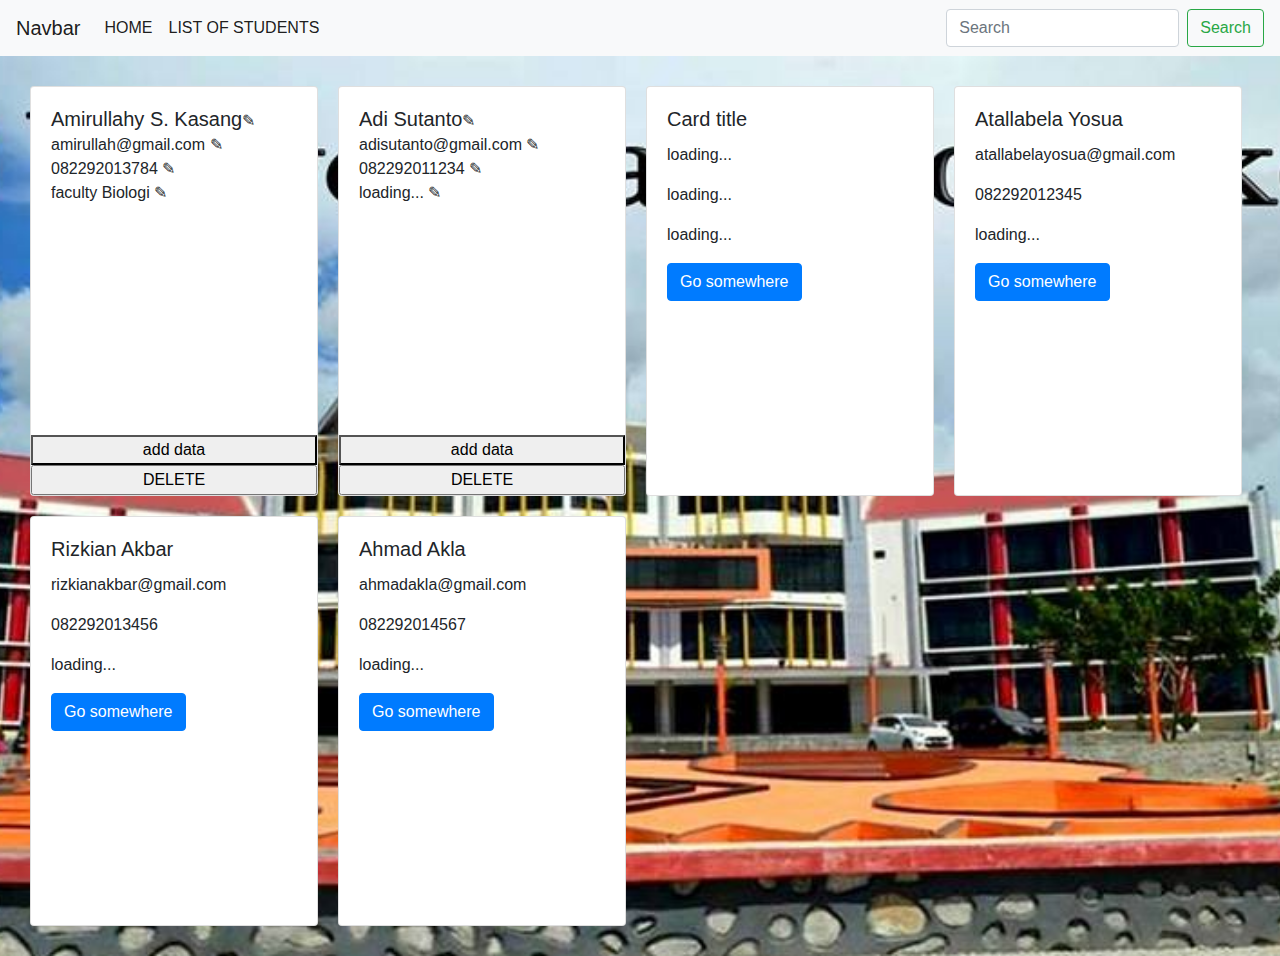
==== listofstudent.html @ 23892515 "first commit" ====
<!doctype html>
<html lang="en">
  <head>
    <!-- Required meta tags -->
    <meta charset="utf-8">
    <meta name="viewport" content="width=device-width, initial-scale=1, shrink-to-fit=no">

    <!-- Bootstrap CSS -->
    <link rel="stylesheet" href="https://stackpath.bootstrapcdn.com/bootstrap/4.4.1/css/bootstrap.min.css" integrity="sha384-Vkoo8x4CGsO3+Hhxv8T/Q5PaXtkKtu6ug5TOeNV6gBiFeWPGFN9MuhOf23Q9Ifjh" crossorigin="anonymous">
    <link rel="stylesheet" href="./style/style.css">

    <title>Hello, world!</title>
  </head>
  <body>
    <nav class="navbar navbar-expand-lg navbar-light bg-light">
        <a class="navbar-brand" href="#">Navbar</a>
        <button class="navbar-toggler" type="button" data-toggle="collapse" data-target="#navbarNavDropdown" aria-controls="navbarNavDropdown" aria-expanded="false" aria-label="Toggle navigation">
          <span class="navbar-toggler-icon"></span>
        </button>
        <div class="collapse navbar-collapse" id="navbarNavDropdown">
          <ul class="navbar-nav">
            <li class="nav-item active">
              <a class="nav-link" href="#">HOME <span class="sr-only">(current)</span></a>
            </li>
            <li class="nav-item active">
              <a class="nav-link" href="./listofstudent.html">LIST OF STUDENTS</a>
            </li>
            
          </ul>
        </div>
 
        <form class="form-inline">
          <input class="form-control mr-sm-2" type="search" placeholder="Search" aria-label="Search">
          <button class="btn btn-outline-success my-2 my-sm-0" type="submit">Search</button>
        </form>
      </nav>
      <div id="div1"></div>
      <section class="body" style="padding: 20px; display: flex; flex-wrap: wrap;">

        <div class="card" id="elementone" style="width: 18rem; margin:10px;">
            <!-- <img src="..." class="card-img-top" alt="..."> -->
            <div class="card-body" id="myUL">
              <h5 style="display: inline;" class="card-title" id="namestudent">Card title </h5><span onclick="sHOWNAME()">&#9998;</span>
              <div id=uPDATENAME style="display: none;">  
                <input type="text" id="iNPUTNAME" placeholder="insert...">
                  <span onclick="uPDATENAME()">Update</span>
                </div>
                <br>
              
              <p style="display: inline;" class="card-text" id="email">loading...</p>
              <span onclick="sHOWEMAIL()">&#9998;</span>
              <div id=uPDATEEMAIL style="display: none;">  
                <input type="text" id="iNPUTEMAIL" placeholder="insert...">
                  <span onclick="uPDATEEMAIL()">Update</span>
                </div>
                <br>
                <p style="display: inline;" class="card-text" id="phone">loading...</p>
                <span onclick="sHOWPHONE()">&#9998;</span>
                <div id=uPDATEPHONE style="display: none;">  
                  <input type="text" id="iNPUTPHONE" placeholder="insert...">
                    <span onclick="uPDATEPHONE()">Update</span>
                  </div>
                  <br>
                  <p style="display: inline;" class="card-text" id="faculty">loading...</p>
                  <span onclick="sHOWFACULTY()">&#9998;</span>
                  <div id=uPDATEFACULTY style="display: none;">  
                    <input type="text" id="iNPUTFACULTY" placeholder="insert...">
                      <span onclick="uPDATEFACULTY()">Update</span>
                    </div>
                </div>
              <button onclick="showinput()">add data</button>
              <div id=inputdata style="display: none;">  
              <input type="text" id="myInput" placeholder="Title...">
                <span onclick="newElement()" class="addBtn">Add</span>
              </div>
              <input type="button" value="DELETE" onclick="removeDummy()" />
           
          </div>
          <div class="card" id="elementone" style="width: 18rem; margin:10px;">
            <!-- <img src="..." class="card-img-top" alt="..."> -->
            <div class="card-body" id="myUL">
              <h5 style="display: inline;" class="card-title" id="namestudent1">Card title </h5><span onclick="sHOWNAME1()">&#9998;</span>
              <div id=uPDATENAME1 style="display: none;">  
                <input type="text" id="iNPUTNAME1" placeholder="insert...">
                  <span onclick="uPDATENAME1()">Update</span>
                </div>
                <br>
              
              <p style="display: inline;" class="card-text" id="email1">loading...</p>
              <span onclick="sHOWEMAIL()">&#9998;</span>
              <div id=uPDATEEMAIL style="display: none;">  
                <input type="text" id="iNPUTEMAIL" placeholder="insert...">
                  <span onclick="uPDATEEMAIL()">Update</span>
                </div>
                <br>
                <p style="display: inline;" class="card-text" id="phone1">loading...</p>
                <span onclick="sHOWPHONE()">&#9998;</span>
                <div id=uPDATEPHONE style="display: none;">  
                  <input type="text" id="iNPUTPHONE" placeholder="insert...">
                    <span onclick="uPDATEPHONE()">Update</span>
                  </div>
                  <br>
                  <p style="display: inline;" class="card-text" id="faculty1">loading...</p>
                  <span onclick="sHOWFACULTY()">&#9998;</span>
                  <div id=uPDATEFACULTY style="display: none;">  
                    <input type="text" id="iNPUTFACULTY" placeholder="insert...">
                      <span onclick="uPDATEFACULTY()">Update</span>
                    </div>
                </div>
              <button onclick="showinput()">add data</button>
              <div id=inputdata style="display: none;">  
              <input type="text" id="myInput" placeholder="Title...">
                <span onclick="newElement()" class="addBtn">Add</span>
              </div>
              <input type="button" value="DELETE" onclick="removeDummy()" />
           
          </div>
           <div class="card" style="width: 18rem;; margin:10px">
            <!-- <img src="..." class="card-img-top" alt="..."> -->
            <div class="card-body">
              <h5 class="card-title" id="namestudent1">Card title</h5>
              <p class="card-text" id="email1">loading...</p>
              <p class="card-text" id="phone1">loading...</p>
              <p class="card-text" id="major1">loading...</p>

              <a href="#" class="btn btn-primary">Go somewhere</a>
            </div>
          </div>
          <div class="card" style="width: 18rem;; margin:10px">
            <!-- <img src="..." class="card-img-top" alt="..."> -->
            <div class="card-body">
              <h5 class="card-title" id="namestudent2">Card title</h5>
              <p class="card-text" id="email2">loading...</p>
              <p class="card-text" id="phone2">loading...</p>
              <p class="card-text" id="major2">loading...</p>

              <a href="#" class="btn btn-primary">Go somewhere</a>
            </div>
          </div>
          <div class="card" style="width: 18rem; margin:10px;">
            <!-- <img src="..." class="card-img-top" alt="..."> -->
            <div class="card-body">
              <h5 class="card-title" id="namestudent3">Card title</h5>
              <p class="card-text" id="email3">loading...</p>
              <p class="card-text" id="phone3">loading...</p>
              <p class="card-text" id="major3">loading...</p>

              <a href="#" class="btn btn-primary">Go somewhere</a>
            </div>
          </div>
          <div class="card" style="width: 18rem; margin:10px;">
            <!-- <img src="..." class="card-img-top" alt="..."> -->
            <div class="card-body">
              <h5 class="card-title" id="namestudent4">Card title</h5>
              <p class="card-text" id="email4">loading...</p>
              <p class="card-text" id="phone4">loading...</p>
              <p class="card-text" id="major4">loading...</p>

              <a href="#" class="btn btn-primary">Go somewhere</a>
            </div>
          </div>

      </section>
     

    <!-- Optional JavaScript -->
    <!-- jQuery first, then Popper.js, then Bootstrap JS -->
    <script src="https://code.jquery.com/jquery-3.4.1.slim.min.js" integrity="sha384-J6qa4849blE2+poT4WnyKhv5vZF5SrPo0iEjwBvKU7imGFAV0wwj1yYfoRSJoZ+n" crossorigin="anonymous"></script>
    <script src="https://cdn.jsdelivr.net/npm/popper.js@1.16.0/dist/umd/popper.min.js" integrity="sha384-Q6E9RHvbIyZFJoft+2mJbHaEWldlvI9IOYy5n3zV9zzTtmI3UksdQRVvoxMfooAo" crossorigin="anonymous"></script>
    <script src="https://stackpath.bootstrapcdn.com/bootstrap/4.4.1/js/bootstrap.min.js" integrity="sha384-wfSDF2E50Y2D1uUdj0O3uMBJnjuUD4Ih7YwaYd1iqfktj0Uod8GCExl3Og8ifwB6" crossorigin="anonymous"></script>
    <script src="./index.js"></script>

  </body>
</html>
---- style/style.css ----
body, html {
    height: 100%;
    margin: 0;
  }
.body {
    /* The image used */
    background-image: url("./untad.jpg");
  
    /* Full height */
    height: 100%; 
  
    /* Center and scale the image nicely */
    background-position: center;
    background-repeat: no-repeat;
    background-size: cover;
  }
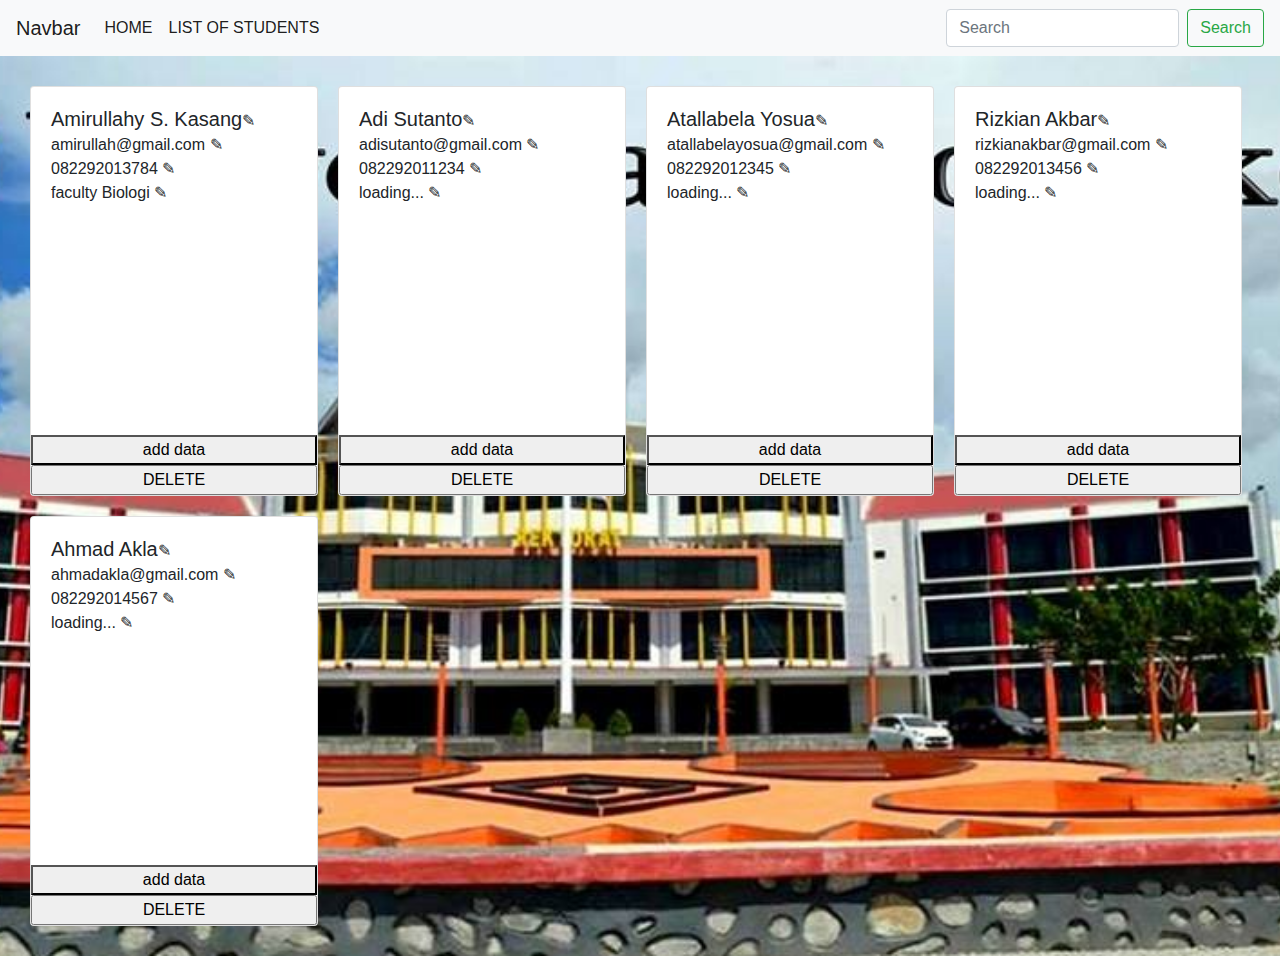
==== commit cc39e65f: "add edit data" ====
--- a/listofstudent.html
+++ b/listofstudent.html
@@ -73,10 +73,10 @@
               <input type="text" id="myInput" placeholder="Title...">
                 <span onclick="newElement()" class="addBtn">Add</span>
               </div>
-              <input type="button" value="DELETE" onclick="removeDummy()" />
-           
-          </div>
-          <div class="card" id="elementone" style="width: 18rem; margin:10px;">
+              <input type="button" value="DELETE" onclick="elementone()" />
+           
+          </div>
+          <div class="card" id="elementtwo" style="width: 18rem; margin:10px;">
             <!-- <img src="..." class="card-img-top" alt="..."> -->
             <div class="card-body" id="myUL">
               <h5 style="display: inline;" class="card-title" id="namestudent1">Card title </h5><span onclick="sHOWNAME1()">&#9998;</span>
@@ -87,17 +87,17 @@
                 <br>
               
               <p style="display: inline;" class="card-text" id="email1">loading...</p>
-              <span onclick="sHOWEMAIL()">&#9998;</span>
-              <div id=uPDATEEMAIL style="display: none;">  
-                <input type="text" id="iNPUTEMAIL" placeholder="insert...">
-                  <span onclick="uPDATEEMAIL()">Update</span>
+              <span onclick="sHOWEMAIL1()">&#9998;</span>
+              <div id=uPDATEEMAIL1 style="display: none;">  
+                <input type="text" id="iNPUTEMAIL1" placeholder="insert...">
+                  <span onclick="uPDATEEMAIL1()">Update</span>
                 </div>
                 <br>
                 <p style="display: inline;" class="card-text" id="phone1">loading...</p>
-                <span onclick="sHOWPHONE()">&#9998;</span>
-                <div id=uPDATEPHONE style="display: none;">  
-                  <input type="text" id="iNPUTPHONE" placeholder="insert...">
-                    <span onclick="uPDATEPHONE()">Update</span>
+                <span onclick="sHOWPHONE1()">&#9998;</span>
+                <div id=uPDATEPHONE1 style="display: none;">  
+                  <input type="text" id="iNPUTPHONE1" placeholder="insert...">
+                    <span onclick="uPDATEPHONE1()">Update</span>
                   </div>
                   <br>
                   <p style="display: inline;" class="card-text" id="faculty1">loading...</p>
@@ -112,54 +112,127 @@
               <input type="text" id="myInput" placeholder="Title...">
                 <span onclick="newElement()" class="addBtn">Add</span>
               </div>
+              <input type="button" value="DELETE" onclick="elementtwo()" />
+           
+          </div>
+          <div class="card" id="elementone" style="width: 18rem; margin:10px;">
+            <!-- <img src="..." class="card-img-top" alt="..."> -->
+            <div class="card-body" id="myUL">
+              <h5 style="display: inline;" class="card-title" id="namestudent2">Card title </h5><span onclick="sHOWNAME2()">&#9998;</span>
+              <div id=uPDATENAME2 style="display: none;">  
+                <input type="text" id="iNPUTNAME2" placeholder="insert...">
+                  <span onclick="uPDATENAME2()">Update</span>
+                </div>
+                <br>
+              
+              <p style="display: inline;" class="card-text" id="email2">loading...</p>
+              <span onclick="sHOWEMAIL()">&#9998;</span>
+              <div id=uPDATEEMAIL style="display: none;">  
+                <input type="text" id="iNPUTEMAIL" placeholder="insert...">
+                  <span onclick="uPDATEEMAIL()">Update</span>
+                </div>
+                <br>
+                <p style="display: inline;" class="card-text" id="phone2">loading...</p>
+                <span onclick="sHOWPHONE()">&#9998;</span>
+                <div id=uPDATEPHONE style="display: none;">  
+                  <input type="text" id="iNPUTPHONE" placeholder="insert...">
+                    <span onclick="uPDATEPHONE()">Update</span>
+                  </div>
+                  <br>
+                  <p style="display: inline;" class="card-text" id="faculty2">loading...</p>
+                  <span onclick="sHOWFACULTY()">&#9998;</span>
+                  <div id=uPDATEFACULTY style="display: none;">  
+                    <input type="text" id="iNPUTFACULTY" placeholder="insert...">
+                      <span onclick="uPDATEFACULTY()">Update</span>
+                    </div>
+                </div>
+              <button onclick="showinput()">add data</button>
+              <div id=inputdata style="display: none;">  
+              <input type="text" id="myInput" placeholder="Title...">
+                <span onclick="newElement()" class="addBtn">Add</span>
+              </div>
               <input type="button" value="DELETE" onclick="removeDummy()" />
            
           </div>
-           <div class="card" style="width: 18rem;; margin:10px">
-            <!-- <img src="..." class="card-img-top" alt="..."> -->
-            <div class="card-body">
-              <h5 class="card-title" id="namestudent1">Card title</h5>
-              <p class="card-text" id="email1">loading...</p>
-              <p class="card-text" id="phone1">loading...</p>
-              <p class="card-text" id="major1">loading...</p>
-
-              <a href="#" class="btn btn-primary">Go somewhere</a>
-            </div>
-          </div>
-          <div class="card" style="width: 18rem;; margin:10px">
-            <!-- <img src="..." class="card-img-top" alt="..."> -->
-            <div class="card-body">
-              <h5 class="card-title" id="namestudent2">Card title</h5>
-              <p class="card-text" id="email2">loading...</p>
-              <p class="card-text" id="phone2">loading...</p>
-              <p class="card-text" id="major2">loading...</p>
-
-              <a href="#" class="btn btn-primary">Go somewhere</a>
-            </div>
-          </div>
-          <div class="card" style="width: 18rem; margin:10px;">
-            <!-- <img src="..." class="card-img-top" alt="..."> -->
-            <div class="card-body">
-              <h5 class="card-title" id="namestudent3">Card title</h5>
-              <p class="card-text" id="email3">loading...</p>
-              <p class="card-text" id="phone3">loading...</p>
-              <p class="card-text" id="major3">loading...</p>
-
-              <a href="#" class="btn btn-primary">Go somewhere</a>
-            </div>
-          </div>
-          <div class="card" style="width: 18rem; margin:10px;">
-            <!-- <img src="..." class="card-img-top" alt="..."> -->
-            <div class="card-body">
-              <h5 class="card-title" id="namestudent4">Card title</h5>
-              <p class="card-text" id="email4">loading...</p>
-              <p class="card-text" id="phone4">loading...</p>
-              <p class="card-text" id="major4">loading...</p>
-
-              <a href="#" class="btn btn-primary">Go somewhere</a>
-            </div>
-          </div>
-
+          <div class="card" id="elementone" style="width: 18rem; margin:10px;">
+            <!-- <img src="..." class="card-img-top" alt="..."> -->
+            <div class="card-body" id="myUL">
+              <h5 style="display: inline;" class="card-title" id="namestudent3">Card title </h5><span onclick="sHOWNAME3()">&#9998;</span>
+              <div id=uPDATENAME3 style="display: none;">  
+                <input type="text" id="iNPUTNAME3" placeholder="insert...">
+                  <span onclick="uPDATENAME3()">Update</span>
+                </div>
+                <br>
+              
+              <p style="display: inline;" class="card-text" id="email3">loading...</p>
+              <span onclick="sHOWEMAIL()">&#9998;</span>
+              <div id=uPDATEEMAIL style="display: none;">  
+                <input type="text" id="iNPUTEMAIL" placeholder="insert...">
+                  <span onclick="uPDATEEMAIL()">Update</span>
+                </div>
+                <br>
+                <p style="display: inline;" class="card-text" id="phone3">loading...</p>
+                <span onclick="sHOWPHONE()">&#9998;</span>
+                <div id=uPDATEPHONE style="display: none;">  
+                  <input type="text" id="iNPUTPHONE" placeholder="insert...">
+                    <span onclick="uPDATEPHONE()">Update</span>
+                  </div>
+                  <br>
+                  <p style="display: inline;" class="card-text" id="faculty3">loading...</p>
+                  <span onclick="sHOWFACULTY()">&#9998;</span>
+                  <div id=uPDATEFACULTY style="display: none;">  
+                    <input type="text" id="iNPUTFACULTY" placeholder="insert...">
+                      <span onclick="uPDATEFACULTY()">Update</span>
+                    </div>
+                </div>
+              <button onclick="showinput()">add data</button>
+              <div id=inputdata style="display: none;">  
+              <input type="text" id="myInput" placeholder="Title...">
+                <span onclick="newElement()" class="addBtn">Add</span>
+              </div>
+              <input type="button" value="DELETE" onclick="removeDummy()" />
+           
+          </div>
+          <div class="card" id="elementone" style="width: 18rem; margin:10px;">
+            <!-- <img src="..." class="card-img-top" alt="..."> -->
+            <div class="card-body" id="myUL">
+              <h5 style="display: inline;" class="card-title" id="namestudent4">Card title </h5><span onclick="sHOWNAME4()">&#9998;</span>
+              <div id=uPDATENAME4 style="display: none;">  
+                <input type="text" id="iNPUTNAME4" placeholder="insert...">
+                  <span onclick="uPDATENAME4()">Update</span>
+                </div>
+                <br>
+              
+              <p style="display: inline;" class="card-text" id="email4">loading...</p>
+              <span onclick="sHOWEMAIL()">&#9998;</span>
+              <div id=uPDATEEMAIL style="display: none;">  
+                <input type="text" id="iNPUTEMAIL" placeholder="insert...">
+                  <span onclick="uPDATEEMAIL()">Update</span>
+                </div>
+                <br>
+                <p style="display: inline;" class="card-text" id="phone4">loading...</p>
+                <span onclick="sHOWPHONE()">&#9998;</span>
+                <div id=uPDATEPHONE style="display: none;">  
+                  <input type="text" id="iNPUTPHONE" placeholder="insert...">
+                    <span onclick="uPDATEPHONE()">Update</span>
+                  </div>
+                  <br>
+                  <p style="display: inline;" class="card-text" id="faculty4">loading...</p>
+                  <span onclick="sHOWFACULTY()">&#9998;</span>
+                  <div id=uPDATEFACULTY style="display: none;">  
+                    <input type="text" id="iNPUTFACULTY" placeholder="insert...">
+                      <span onclick="uPDATEFACULTY()">Update</span>
+                    </div>
+                </div>
+              <button onclick="showinput()">add data</button>
+              <div id=inputdata style="display: none;">  
+              <input type="text" id="myInput" placeholder="Title...">
+                <span onclick="newElement()" class="addBtn">Add</span>
+              </div>
+              <input type="button" value="DELETE" onclick="removeDummy()" />
+           
+          </div>
+        
       </section>
      
 
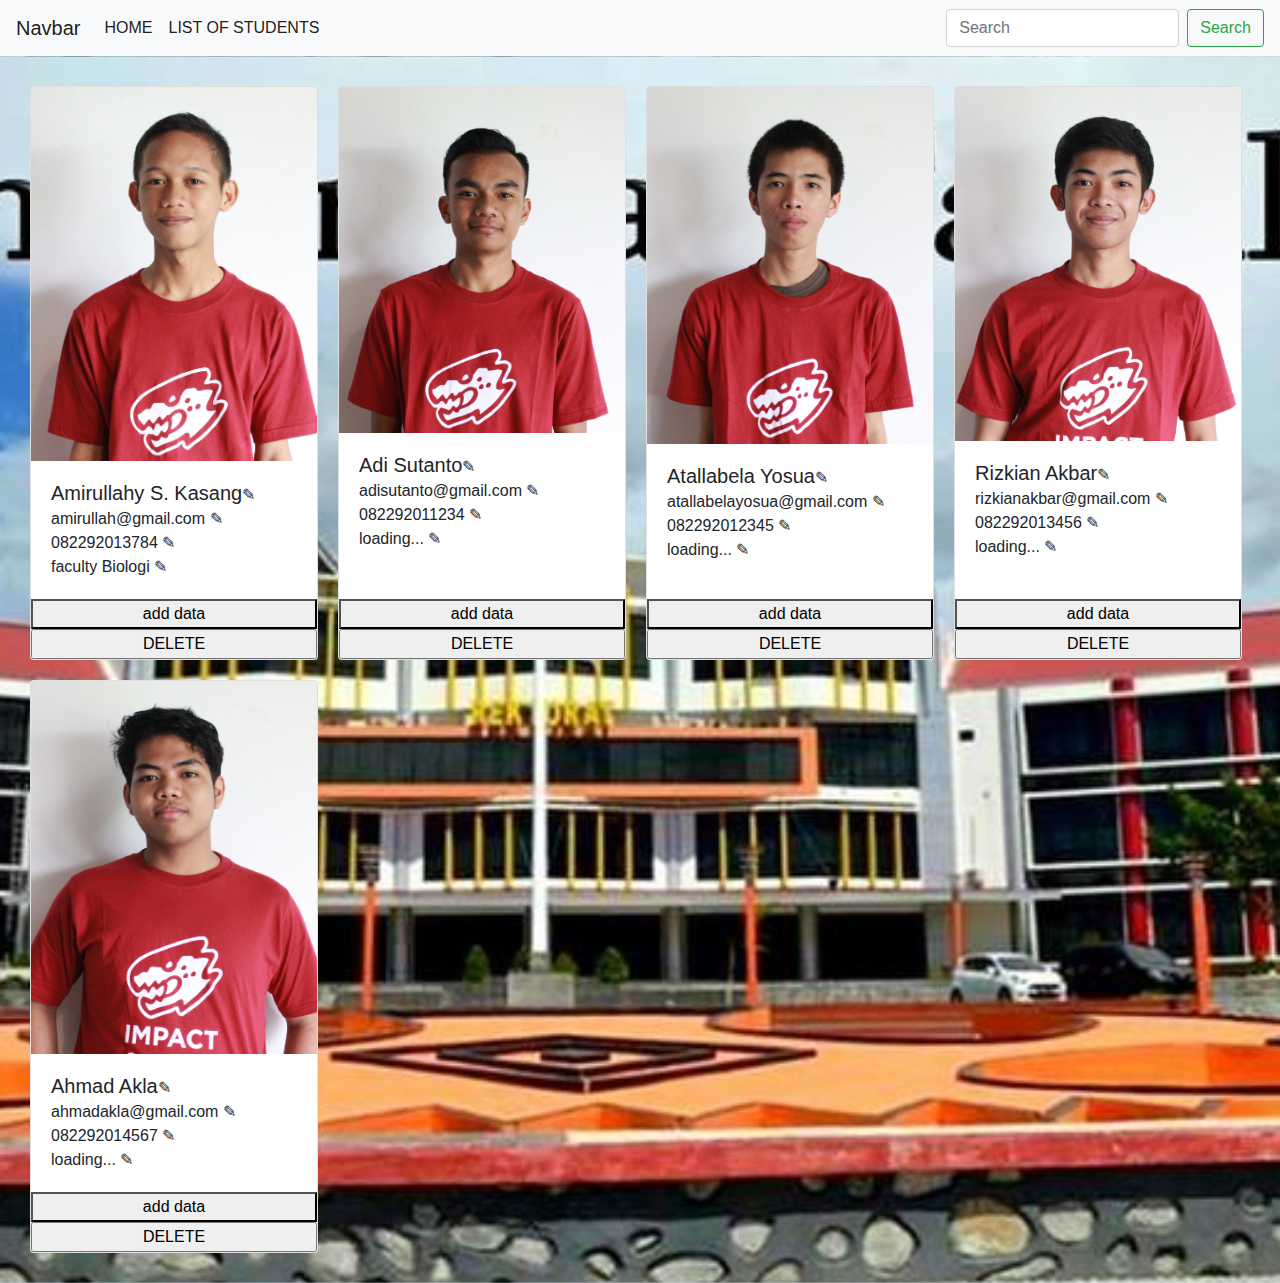
==== commit e05d4fc3: "add pic" ====
--- a/listofstudent.html
+++ b/listofstudent.html
@@ -7,7 +7,7 @@
 
     <!-- Bootstrap CSS -->
     <link rel="stylesheet" href="https://stackpath.bootstrapcdn.com/bootstrap/4.4.1/css/bootstrap.min.css" integrity="sha384-Vkoo8x4CGsO3+Hhxv8T/Q5PaXtkKtu6ug5TOeNV6gBiFeWPGFN9MuhOf23Q9Ifjh" crossorigin="anonymous">
-    <link rel="stylesheet" href="./style/style.css">
+    <link rel="stylesheet" href="./css/style.css">
 
     <title>Hello, world!</title>
   </head>
@@ -38,7 +38,7 @@
       <section class="body" style="padding: 20px; display: flex; flex-wrap: wrap;">
 
         <div class="card" id="elementone" style="width: 18rem; margin:10px;">
-            <!-- <img src="..." class="card-img-top" alt="..."> -->
+            <img src="assets/IMG_0419.JPG" class="card-img-top" alt="...">
             <div class="card-body" id="myUL">
               <h5 style="display: inline;" class="card-title" id="namestudent">Card title </h5><span onclick="sHOWNAME()">&#9998;</span>
               <div id=uPDATENAME style="display: none;">  
@@ -77,7 +77,7 @@
            
           </div>
           <div class="card" id="elementtwo" style="width: 18rem; margin:10px;">
-            <!-- <img src="..." class="card-img-top" alt="..."> -->
+            <img src="assets/IMG_0407.JPG" class="card-img-top" alt="...">
             <div class="card-body" id="myUL">
               <h5 style="display: inline;" class="card-title" id="namestudent1">Card title </h5><span onclick="sHOWNAME1()">&#9998;</span>
               <div id=uPDATENAME1 style="display: none;">  
@@ -116,7 +116,7 @@
            
           </div>
           <div class="card" id="elementone" style="width: 18rem; margin:10px;">
-            <!-- <img src="..." class="card-img-top" alt="..."> -->
+            <img src="assets/IMG_0411.JPG" class="card-img-top" alt="...">
             <div class="card-body" id="myUL">
               <h5 style="display: inline;" class="card-title" id="namestudent2">Card title </h5><span onclick="sHOWNAME2()">&#9998;</span>
               <div id=uPDATENAME2 style="display: none;">  
@@ -155,7 +155,7 @@
            
           </div>
           <div class="card" id="elementone" style="width: 18rem; margin:10px;">
-            <!-- <img src="..." class="card-img-top" alt="..."> -->
+            <img src="assets/IMG_0415.JPG" class="card-img-top" alt="...">
             <div class="card-body" id="myUL">
               <h5 style="display: inline;" class="card-title" id="namestudent3">Card title </h5><span onclick="sHOWNAME3()">&#9998;</span>
               <div id=uPDATENAME3 style="display: none;">  
@@ -194,7 +194,7 @@
            
           </div>
           <div class="card" id="elementone" style="width: 18rem; margin:10px;">
-            <!-- <img src="..." class="card-img-top" alt="..."> -->
+            <img src="assets/IMG_0417.JPG" class="card-img-top" alt="...">
             <div class="card-body" id="myUL">
               <h5 style="display: inline;" class="card-title" id="namestudent4">Card title </h5><span onclick="sHOWNAME4()">&#9998;</span>
               <div id=uPDATENAME4 style="display: none;">  
--- a/css/style.css
+++ b/css/style.css
@@ -0,0 +1,16 @@
+body, html {
+    height: 100%;
+    margin: 0;
+  }
+.body {
+    /* The image used */
+    background-image: url("./untad.jpg");
+    
+  
+    /* Full height */
+  
+    /* Center and scale the image nicely */
+    background-position: center;
+    background-repeat: repeat-y;
+    background-size: cover;
+  }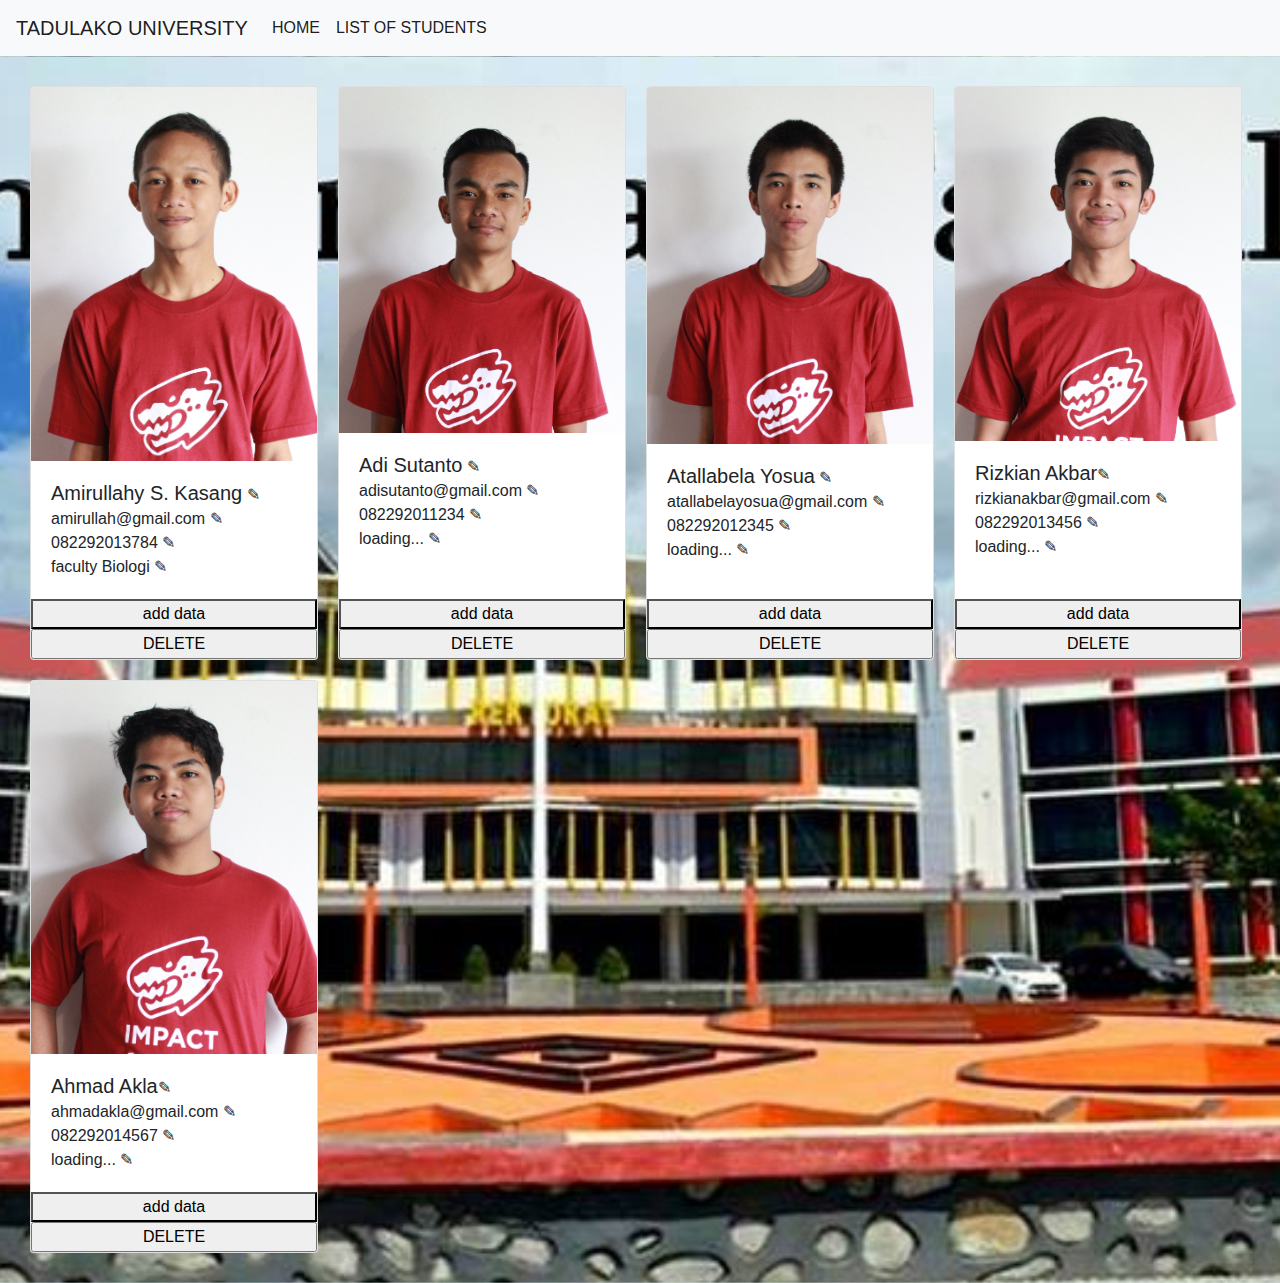
==== commit 4b87f04e: "fix path" ====
--- a/listofstudent.html
+++ b/listofstudent.html
@@ -1,162 +1,198 @@
-<!doctype html>
+<!DOCTYPE html>
 <html lang="en">
   <head>
-    <!-- Required meta tags -->
-    <meta charset="utf-8">
-    <meta name="viewport" content="width=device-width, initial-scale=1, shrink-to-fit=no">
-
-    <!-- Bootstrap CSS -->
-    <link rel="stylesheet" href="https://stackpath.bootstrapcdn.com/bootstrap/4.4.1/css/bootstrap.min.css" integrity="sha384-Vkoo8x4CGsO3+Hhxv8T/Q5PaXtkKtu6ug5TOeNV6gBiFeWPGFN9MuhOf23Q9Ifjh" crossorigin="anonymous">
-    <link rel="stylesheet" href="./css/style.css">
-
-    <title>Hello, world!</title>
+    <meta charset="utf-8" />
+    <meta
+      name="viewport"
+      content="width=device-width, initial-scale=1, shrink-to-fit=no"
+    />
+    <link
+      rel="stylesheet"
+      href="https://stackpath.bootstrapcdn.com/bootstrap/4.4.1/css/bootstrap.min.css"
+      integrity="sha384-Vkoo8x4CGsO3+Hhxv8T/Q5PaXtkKtu6ug5TOeNV6gBiFeWPGFN9MuhOf23Q9Ifjh"
+      crossorigin="anonymous"
+    />
+    <link rel="stylesheet" href="./css/style.css" />
+    <title>Management Students</title>
   </head>
   <body>
     <nav class="navbar navbar-expand-lg navbar-light bg-light">
-        <a class="navbar-brand" href="#">Navbar</a>
-        <button class="navbar-toggler" type="button" data-toggle="collapse" data-target="#navbarNavDropdown" aria-controls="navbarNavDropdown" aria-expanded="false" aria-label="Toggle navigation">
-          <span class="navbar-toggler-icon"></span>
-        </button>
-        <div class="collapse navbar-collapse" id="navbarNavDropdown">
-          <ul class="navbar-nav">
-            <li class="nav-item active">
-              <a class="nav-link" href="#">HOME <span class="sr-only">(current)</span></a>
-            </li>
-            <li class="nav-item active">
-              <a class="nav-link" href="./listofstudent.html">LIST OF STUDENTS</a>
-            </li>
-            
-          </ul>
-        </div>
- 
-        <form class="form-inline">
-          <input class="form-control mr-sm-2" type="search" placeholder="Search" aria-label="Search">
-          <button class="btn btn-outline-success my-2 my-sm-0" type="submit">Search</button>
-        </form>
-      </nav>
-      <div id="div1"></div>
-      <section class="body" style="padding: 20px; display: flex; flex-wrap: wrap;">
-
-        <div class="card" id="elementone" style="width: 18rem; margin:10px;">
-            <img src="assets/IMG_0419.JPG" class="card-img-top" alt="...">
-            <div class="card-body" id="myUL">
-              <h5 style="display: inline;" class="card-title" id="namestudent">Card title </h5><span onclick="sHOWNAME()">&#9998;</span>
-              <div id=uPDATENAME style="display: none;">  
-                <input type="text" id="iNPUTNAME" placeholder="insert...">
-                  <span onclick="uPDATENAME()">Update</span>
-                </div>
-                <br>
-              
-              <p style="display: inline;" class="card-text" id="email">loading...</p>
-              <span onclick="sHOWEMAIL()">&#9998;</span>
-              <div id=uPDATEEMAIL style="display: none;">  
-                <input type="text" id="iNPUTEMAIL" placeholder="insert...">
-                  <span onclick="uPDATEEMAIL()">Update</span>
-                </div>
-                <br>
-                <p style="display: inline;" class="card-text" id="phone">loading...</p>
-                <span onclick="sHOWPHONE()">&#9998;</span>
-                <div id=uPDATEPHONE style="display: none;">  
-                  <input type="text" id="iNPUTPHONE" placeholder="insert...">
-                    <span onclick="uPDATEPHONE()">Update</span>
-                  </div>
-                  <br>
-                  <p style="display: inline;" class="card-text" id="faculty">loading...</p>
-                  <span onclick="sHOWFACULTY()">&#9998;</span>
-                  <div id=uPDATEFACULTY style="display: none;">  
-                    <input type="text" id="iNPUTFACULTY" placeholder="insert...">
-                      <span onclick="uPDATEFACULTY()">Update</span>
-                    </div>
-                </div>
-              <button onclick="showinput()">add data</button>
-              <div id=inputdata style="display: none;">  
-              <input type="text" id="myInput" placeholder="Title...">
-                <span onclick="newElement()" class="addBtn">Add</span>
-              </div>
-              <input type="button" value="DELETE" onclick="elementone()" />
-           
-          </div>
-          <div class="card" id="elementtwo" style="width: 18rem; margin:10px;">
-            <img src="assets/IMG_0407.JPG" class="card-img-top" alt="...">
-            <div class="card-body" id="myUL">
-              <h5 style="display: inline;" class="card-title" id="namestudent1">Card title </h5><span onclick="sHOWNAME1()">&#9998;</span>
-              <div id=uPDATENAME1 style="display: none;">  
-                <input type="text" id="iNPUTNAME1" placeholder="insert...">
-                  <span onclick="uPDATENAME1()">Update</span>
-                </div>
-                <br>
-              
-              <p style="display: inline;" class="card-text" id="email1">loading...</p>
-              <span onclick="sHOWEMAIL1()">&#9998;</span>
-              <div id=uPDATEEMAIL1 style="display: none;">  
-                <input type="text" id="iNPUTEMAIL1" placeholder="insert...">
-                  <span onclick="uPDATEEMAIL1()">Update</span>
-                </div>
-                <br>
-                <p style="display: inline;" class="card-text" id="phone1">loading...</p>
-                <span onclick="sHOWPHONE1()">&#9998;</span>
-                <div id=uPDATEPHONE1 style="display: none;">  
-                  <input type="text" id="iNPUTPHONE1" placeholder="insert...">
-                    <span onclick="uPDATEPHONE1()">Update</span>
-                  </div>
-                  <br>
-                  <p style="display: inline;" class="card-text" id="faculty1">loading...</p>
-                  <span onclick="sHOWFACULTY()">&#9998;</span>
-                  <div id=uPDATEFACULTY style="display: none;">  
-                    <input type="text" id="iNPUTFACULTY" placeholder="insert...">
-                      <span onclick="uPDATEFACULTY()">Update</span>
-                    </div>
-                </div>
-              <button onclick="showinput()">add data</button>
-              <div id=inputdata style="display: none;">  
-              <input type="text" id="myInput" placeholder="Title...">
-                <span onclick="newElement()" class="addBtn">Add</span>
-              </div>
-              <input type="button" value="DELETE" onclick="elementtwo()" />
-           
-          </div>
-          <div class="card" id="elementone" style="width: 18rem; margin:10px;">
-            <img src="assets/IMG_0411.JPG" class="card-img-top" alt="...">
-            <div class="card-body" id="myUL">
-              <h5 style="display: inline;" class="card-title" id="namestudent2">Card title </h5><span onclick="sHOWNAME2()">&#9998;</span>
-              <div id=uPDATENAME2 style="display: none;">  
-                <input type="text" id="iNPUTNAME2" placeholder="insert...">
-                  <span onclick="uPDATENAME2()">Update</span>
-                </div>
-                <br>
-              
-              <p style="display: inline;" class="card-text" id="email2">loading...</p>
-              <span onclick="sHOWEMAIL()">&#9998;</span>
-              <div id=uPDATEEMAIL style="display: none;">  
-                <input type="text" id="iNPUTEMAIL" placeholder="insert...">
-                  <span onclick="uPDATEEMAIL()">Update</span>
-                </div>
-                <br>
-                <p style="display: inline;" class="card-text" id="phone2">loading...</p>
-                <span onclick="sHOWPHONE()">&#9998;</span>
-                <div id=uPDATEPHONE style="display: none;">  
-                  <input type="text" id="iNPUTPHONE" placeholder="insert...">
-                    <span onclick="uPDATEPHONE()">Update</span>
-                  </div>
-                  <br>
-                  <p style="display: inline;" class="card-text" id="faculty2">loading...</p>
-                  <span onclick="sHOWFACULTY()">&#9998;</span>
-                  <div id=uPDATEFACULTY style="display: none;">  
-                    <input type="text" id="iNPUTFACULTY" placeholder="insert...">
-                      <span onclick="uPDATEFACULTY()">Update</span>
-                    </div>
-                </div>
-              <button onclick="showinput()">add data</button>
-              <div id=inputdata style="display: none;">  
-              <input type="text" id="myInput" placeholder="Title...">
-                <span onclick="newElement()" class="addBtn">Add</span>
-              </div>
-              <input type="button" value="DELETE" onclick="removeDummy()" />
-           
-          </div>
-          <div class="card" id="elementone" style="width: 18rem; margin:10px;">
+      <a class="navbar-brand" href="index.html">TADULAKO UNIVERSITY</a>
+      <button
+        class="navbar-toggler"
+        type="button"
+        data-toggle="collapse"
+        data-target="#navbarNavDropdown"
+        aria-controls="navbarNavDropdown"
+        aria-expanded="false"
+        aria-label="Toggle navigation"
+      >
+        <span class="navbar-toggler-icon"></span>
+      </button>
+      <div class="collapse navbar-collapse" id="navbarNavDropdown">
+        <ul class="navbar-nav">
+          <li class="nav-item active">
+            <a class="nav-link" href="index.html"
+              >HOME <span class="sr-only">(current)</span></a
+            >
+          </li>
+          <li class="nav-item active">
+            <a class="nav-link" href="./listofstudent.html">LIST OF STUDENTS</a>
+          </li>
+        </ul>
+      </div>
+
+    </nav>
+    <div id="div1"></div>
+    <section
+      class="body"
+      style="padding: 20px; display: flex; flex-wrap: wrap;"
+    >
+      <div class="card" id="elementone" style="width: 18rem; margin:10px;">
+        <img src="assets/IMG_0419.JPG" class="card-img-top" alt="..." />
+        <div class="card-body" id="myUL">
+          <h5 style="display: inline;" class="card-title" id="namestudent">
+            Card title
+          </h5>
+          <span onclick="sHOWNAME()">&#9998;</span>
+          <div id="uPDATENAME" style="display: none;">
+            <input type="text" id="iNPUTNAME" placeholder="insert..." />
+            <span onclick="uPDATENAME()">Update</span>
+          </div>
+          <br />
+
+          <p style="display: inline;" class="card-text" id="email">
+            loading...
+          </p>
+          <span onclick="sHOWEMAIL()">&#9998;</span>
+          <div id="uPDATEEMAIL" style="display: none;">
+            <input type="text" id="iNPUTEMAIL" placeholder="insert..." />
+            <span onclick="uPDATEEMAIL()">Update</span>
+          </div>
+          <br />
+          <p style="display: inline;" class="card-text" id="phone">
+            loading...
+          </p>
+          <span onclick="sHOWPHONE()">&#9998;</span>
+          <div id="uPDATEPHONE" style="display: none;">
+            <input type="text" id="iNPUTPHONE" placeholder="insert..." />
+            <span onclick="uPDATEPHONE()">Update</span>
+          </div>
+          <br />
+          <p style="display: inline;" class="card-text" id="faculty">
+            loading...
+          </p>
+          <span onclick="sHOWFACULTY()">&#9998;</span>
+          <div id="uPDATEFACULTY" style="display: none;">
+            <input type="text" id="iNPUTFACULTY" placeholder="insert..." />
+            <span onclick="uPDATEFACULTY()">Update</span>
+          </div>
+        </div>
+        <button onclick="showinput()">add data</button>
+        <div id="inputdata" style="display: none;">
+          <input type="text" id="myInput" placeholder="Title..." />
+          <span onclick="newElement()" class="addBtn">Add</span>
+        </div>
+        <input type="button" value="DELETE" onclick="elementone()" />
+      </div>
+      <div class="card" id="elementtwo" style="width: 18rem; margin:10px;">
+        <img src="assets/IMG_0407.JPG" class="card-img-top" alt="..." />
+        <div class="card-body" id="myUL2">
+          <h5 style="display: inline;" class="card-title" id="namestudent1">
+            Card title
+          </h5>
+          <span onclick="sHOWNAME1()">&#9998;</span>
+          <div id="uPDATENAME1" style="display: none;">
+            <input type="text" id="iNPUTNAME1" placeholder="insert..." />
+            <span onclick="uPDATENAME1()">Update</span>
+          </div>
+          <br />
+
+          <p style="display: inline;" class="card-text" id="email1">
+            loading...
+          </p>
+          <span onclick="sHOWEMAIL1()">&#9998;</span>
+          <div id="uPDATEEMAIL1" style="display: none;">
+            <input type="text" id="iNPUTEMAIL1" placeholder="insert..." />
+            <span onclick="uPDATEEMAIL1()">Update</span>
+          </div>
+          <br />
+          <p style="display: inline;" class="card-text" id="phone1">
+            loading...
+          </p>
+          <span onclick="sHOWPHONE1()">&#9998;</span>
+          <div id="uPDATEPHONE1" style="display: none;">
+            <input type="text" id="iNPUTPHONE1" placeholder="insert..." />
+            <span onclick="uPDATEPHONE1()">Update</span>
+          </div>
+          <br />
+          <p style="display: inline;" class="card-text" id="faculty1">
+            loading...
+          </p>
+          <span onclick="sHOWFACULTY()">&#9998;</span>
+          <div id="uPDATEFACULTY" style="display: none;">
+            <input type="text" id="iNPUTFACULTY" placeholder="insert..." />
+            <span onclick="uPDATEFACULTY()">Update</span>
+          </div>
+        </div>
+        <button onclick="showinput2()">add data</button>
+        <div id="inputdata2" style="display: none;">
+          <input type="text" id="myInput2" placeholder="Title..." />
+          <span onclick="newElement2()" class="addBtn">Add</span>
+        </div>
+        <input type="button" value="DELETE" onclick="elementtwo()" />
+      </div>
+      <div class="card" id="elementthree" style="width: 18rem; margin:10px;">
+        <img src="assets/IMG_0411.JPG" class="card-img-top" alt="..." />
+        <div class="card-body" id="myUL3">
+          <h5 style="display: inline;" class="card-title" id="namestudent2">
+            Card title
+          </h5>
+          <span onclick="sHOWNAME2()">&#9998;</span>
+          <div id="uPDATENAME2" style="display: none;">
+            <input type="text" id="iNPUTNAME2" placeholder="insert..." />
+            <span onclick="uPDATENAME2()">Update</span>
+          </div>
+          <br />
+
+          <p style="display: inline;" class="card-text" id="email2">
+            loading...
+          </p>
+          <span onclick="sHOWEMAIL2()">&#9998;</span>
+          <div id="uPDATEEMAIL2" style="display: none;">
+            <input type="text" id="iNPUTEMAIL2" placeholder="insert..." />
+            <span onclick="uPDATEEMAIL2()">Update</span>
+          </div>
+          <br />
+          <p style="display: inline;" class="card-text" id="phone2">
+            loading...
+          </p>
+          <span onclick="sHOWPHONE2()">&#9998;</span>
+          <div id="uPDATEPHONE2" style="display: none;">
+            <input type="text" id="iNPUTPHONE2" placeholder="insert..." />
+            <span onclick="uPDATEPHONE2()">Update</span>
+          </div>
+          <br />
+          <p style="display: inline;" class="card-text" id="faculty2">
+            loading...
+          </p>
+          <span onclick="sHOWFACULTY()">&#9998;</span>
+          <div id="uPDATEFACULTY" style="display: none;">
+            <input type="text" id="iNPUTFACULTY" placeholder="insert..." />
+            <span onclick="uPDATEFACULTY()">Update</span>
+          </div>
+        </div>
+        <button onclick="showinput3()">add data</button>
+        <div id="inputdata3" style="display: none;">
+          <input type="text" id="myInput3" placeholder="Title..." />
+          <span onclick="newElement3()" class="addBtn">Add</span>
+        </div>
+        <input type="button" value="DELETE" onclick="elementthree()" />
+
+        </div>
+          <div class="card" id="elementfour" style="width: 18rem; margin:10px;">
             <img src="assets/IMG_0415.JPG" class="card-img-top" alt="...">
-            <div class="card-body" id="myUL">
+            <div class="card-body" id="myUL4">
               <h5 style="display: inline;" class="card-title" id="namestudent3">Card title </h5><span onclick="sHOWNAME3()">&#9998;</span>
               <div id=uPDATENAME3 style="display: none;">  
                 <input type="text" id="iNPUTNAME3" placeholder="insert...">
@@ -165,10 +201,10 @@
                 <br>
               
               <p style="display: inline;" class="card-text" id="email3">loading...</p>
-              <span onclick="sHOWEMAIL()">&#9998;</span>
-              <div id=uPDATEEMAIL style="display: none;">  
-                <input type="text" id="iNPUTEMAIL" placeholder="insert...">
-                  <span onclick="uPDATEEMAIL()">Update</span>
+              <span onclick="sHOWEMAIL3()">&#9998;</span>
+              <div id=uPDATEEMAIL3 style="display: none;">  
+                <input type="text" id="iNPUTEMAIL3" placeholder="insert...">
+                  <span onclick="uPDATEEMAIL3()">Update</span>
                 </div>
                 <br>
                 <p style="display: inline;" class="card-text" id="phone3">loading...</p>
@@ -185,17 +221,17 @@
                       <span onclick="uPDATEFACULTY()">Update</span>
                     </div>
                 </div>
-              <button onclick="showinput()">add data</button>
-              <div id=inputdata style="display: none;">  
-              <input type="text" id="myInput" placeholder="Title...">
-                <span onclick="newElement()" class="addBtn">Add</span>
+              <button onclick="showinput4()">add data</button>
+              <div id=inputdata4 style="display: none;">  
+              <input type="text" id="myInput4" placeholder="Title...">
+                <span onclick="newElement4()" class="addBtn">Add</span>
               </div>
-              <input type="button" value="DELETE" onclick="removeDummy()" />
+              <input type="button" value="DELETE" onclick="elementfour()" />
            
           </div>
-          <div class="card" id="elementone" style="width: 18rem; margin:10px;">
+          <div class="card" id="elementfive" style="width: 18rem; margin:10px;">
             <img src="assets/IMG_0417.JPG" class="card-img-top" alt="...">
-            <div class="card-body" id="myUL">
+            <div class="card-body" id="myUL5">
               <h5 style="display: inline;" class="card-title" id="namestudent4">Card title </h5><span onclick="sHOWNAME4()">&#9998;</span>
               <div id=uPDATENAME4 style="display: none;">  
                 <input type="text" id="iNPUTNAME4" placeholder="insert...">
@@ -204,10 +240,10 @@
                 <br>
               
               <p style="display: inline;" class="card-text" id="email4">loading...</p>
-              <span onclick="sHOWEMAIL()">&#9998;</span>
-              <div id=uPDATEEMAIL style="display: none;">  
-                <input type="text" id="iNPUTEMAIL" placeholder="insert...">
-                  <span onclick="uPDATEEMAIL()">Update</span>
+              <span onclick="sHOWEMAIL4()">&#9998;</span>
+              <div id=uPDATEEMAIL4 style="display: none;">  
+                <input type="text" id="iNPUTEMAIL4" placeholder="insert...">
+                  <span onclick="uPDATEEMAIL4()">Update</span>
                 </div>
                 <br>
                 <p style="display: inline;" class="card-text" id="phone4">loading...</p>
@@ -224,20 +260,16 @@
                       <span onclick="uPDATEFACULTY()">Update</span>
                     </div>
                 </div>
-              <button onclick="showinput()">add data</button>
-              <div id=inputdata style="display: none;">  
-              <input type="text" id="myInput" placeholder="Title...">
-                <span onclick="newElement()" class="addBtn">Add</span>
+              <button onclick="showinput5()">add data</button>
+              <div id=inputdata5 style="display: none;">  
+              <input type="text" id="myInput5" placeholder="Title...">
+                <span onclick="newElement5()" class="addBtn">Add</span>
               </div>
-              <input type="button" value="DELETE" onclick="removeDummy()" />
+              <input type="button" value="DELETE" onclick="elementfive()" />
            
           </div>
         
       </section>
-     
-
-    <!-- Optional JavaScript -->
-    <!-- jQuery first, then Popper.js, then Bootstrap JS -->
     <script src="https://code.jquery.com/jquery-3.4.1.slim.min.js" integrity="sha384-J6qa4849blE2+poT4WnyKhv5vZF5SrPo0iEjwBvKU7imGFAV0wwj1yYfoRSJoZ+n" crossorigin="anonymous"></script>
     <script src="https://cdn.jsdelivr.net/npm/popper.js@1.16.0/dist/umd/popper.min.js" integrity="sha384-Q6E9RHvbIyZFJoft+2mJbHaEWldlvI9IOYy5n3zV9zzTtmI3UksdQRVvoxMfooAo" crossorigin="anonymous"></script>
     <script src="https://stackpath.bootstrapcdn.com/bootstrap/4.4.1/js/bootstrap.min.js" integrity="sha384-wfSDF2E50Y2D1uUdj0O3uMBJnjuUD4Ih7YwaYd1iqfktj0Uod8GCExl3Og8ifwB6" crossorigin="anonymous"></script>
--- a/css/style.css
+++ b/css/style.css
@@ -3,6 +3,7 @@
     margin: 0;
   }
 .body {
+
     /* The image used */
     background-image: url("./untad.jpg");
     
@@ -13,4 +14,15 @@
     background-position: center;
     background-repeat: repeat-y;
     background-size: cover;
+
+  }
+
+  .body2 {
+
+   
+    background-image: url("./untad.jpg");
+    
+  
+    background-size: cover;
+    height: 100%;
   }